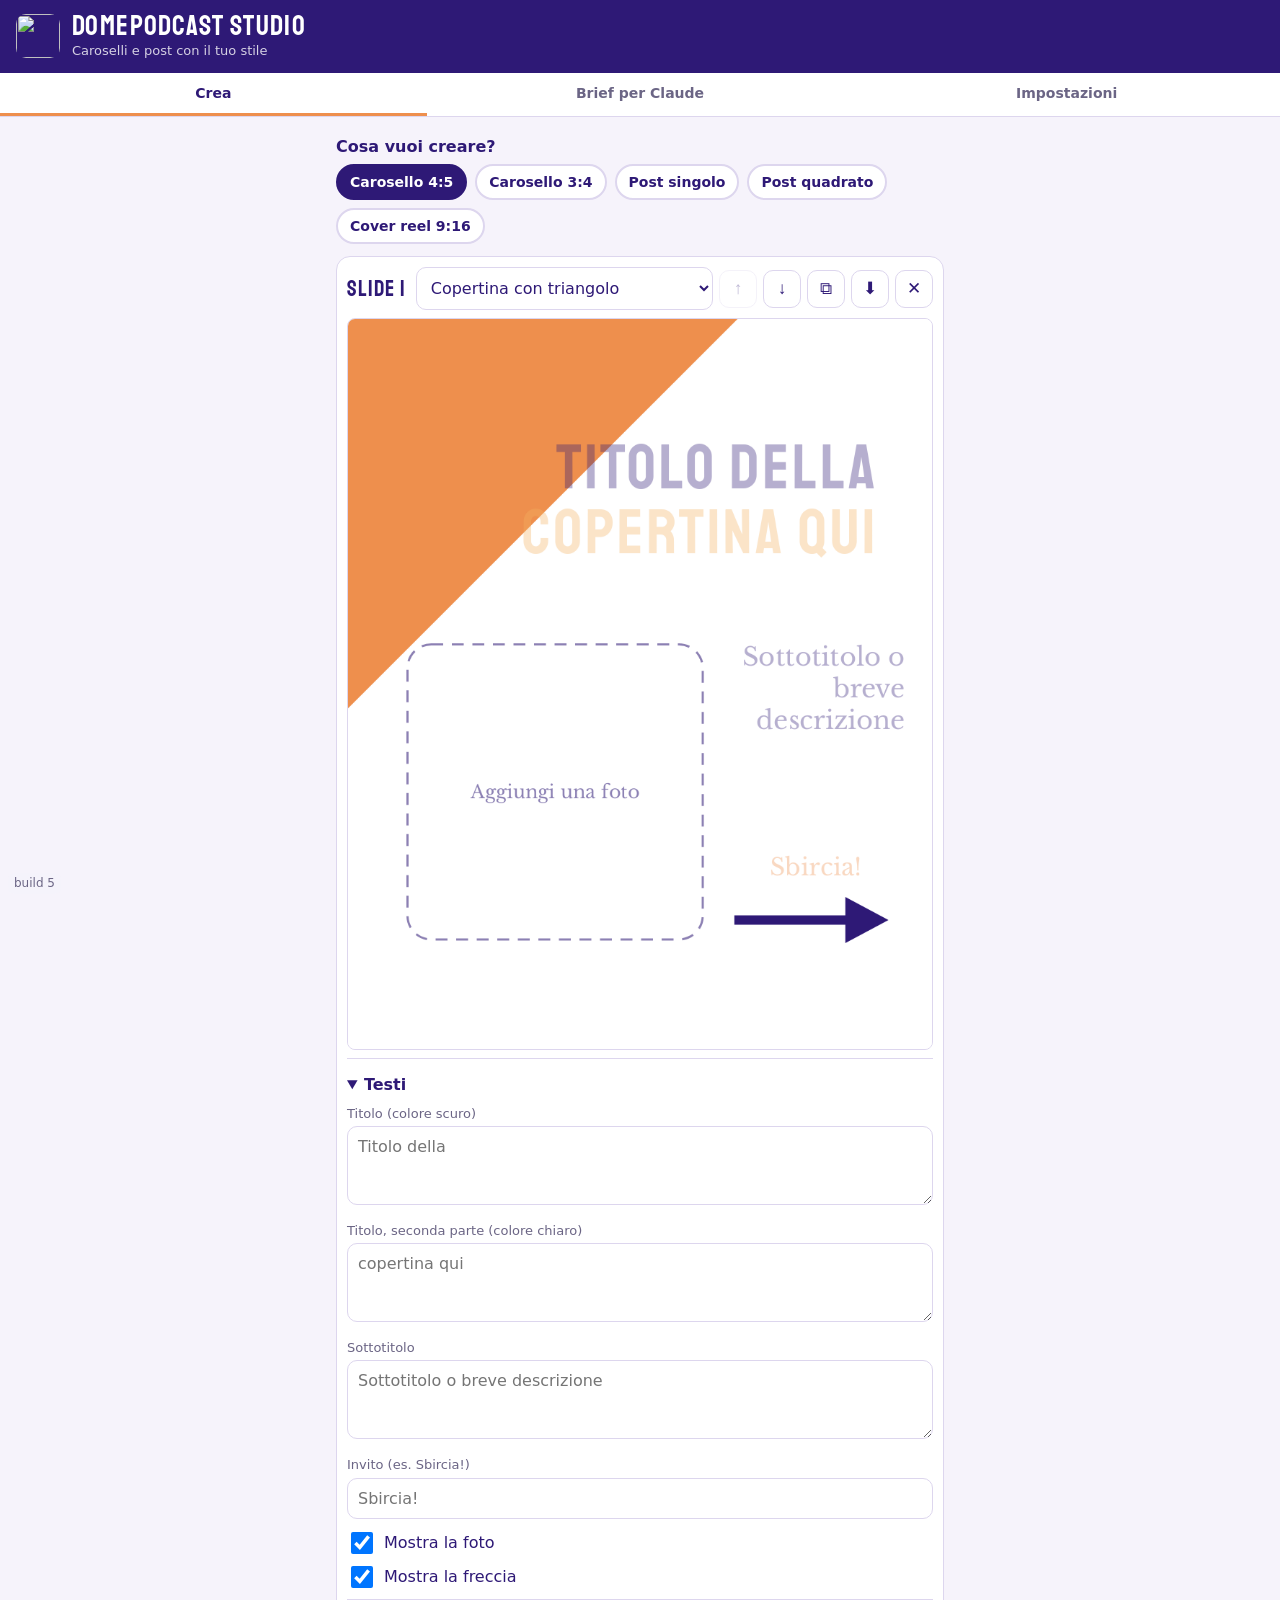
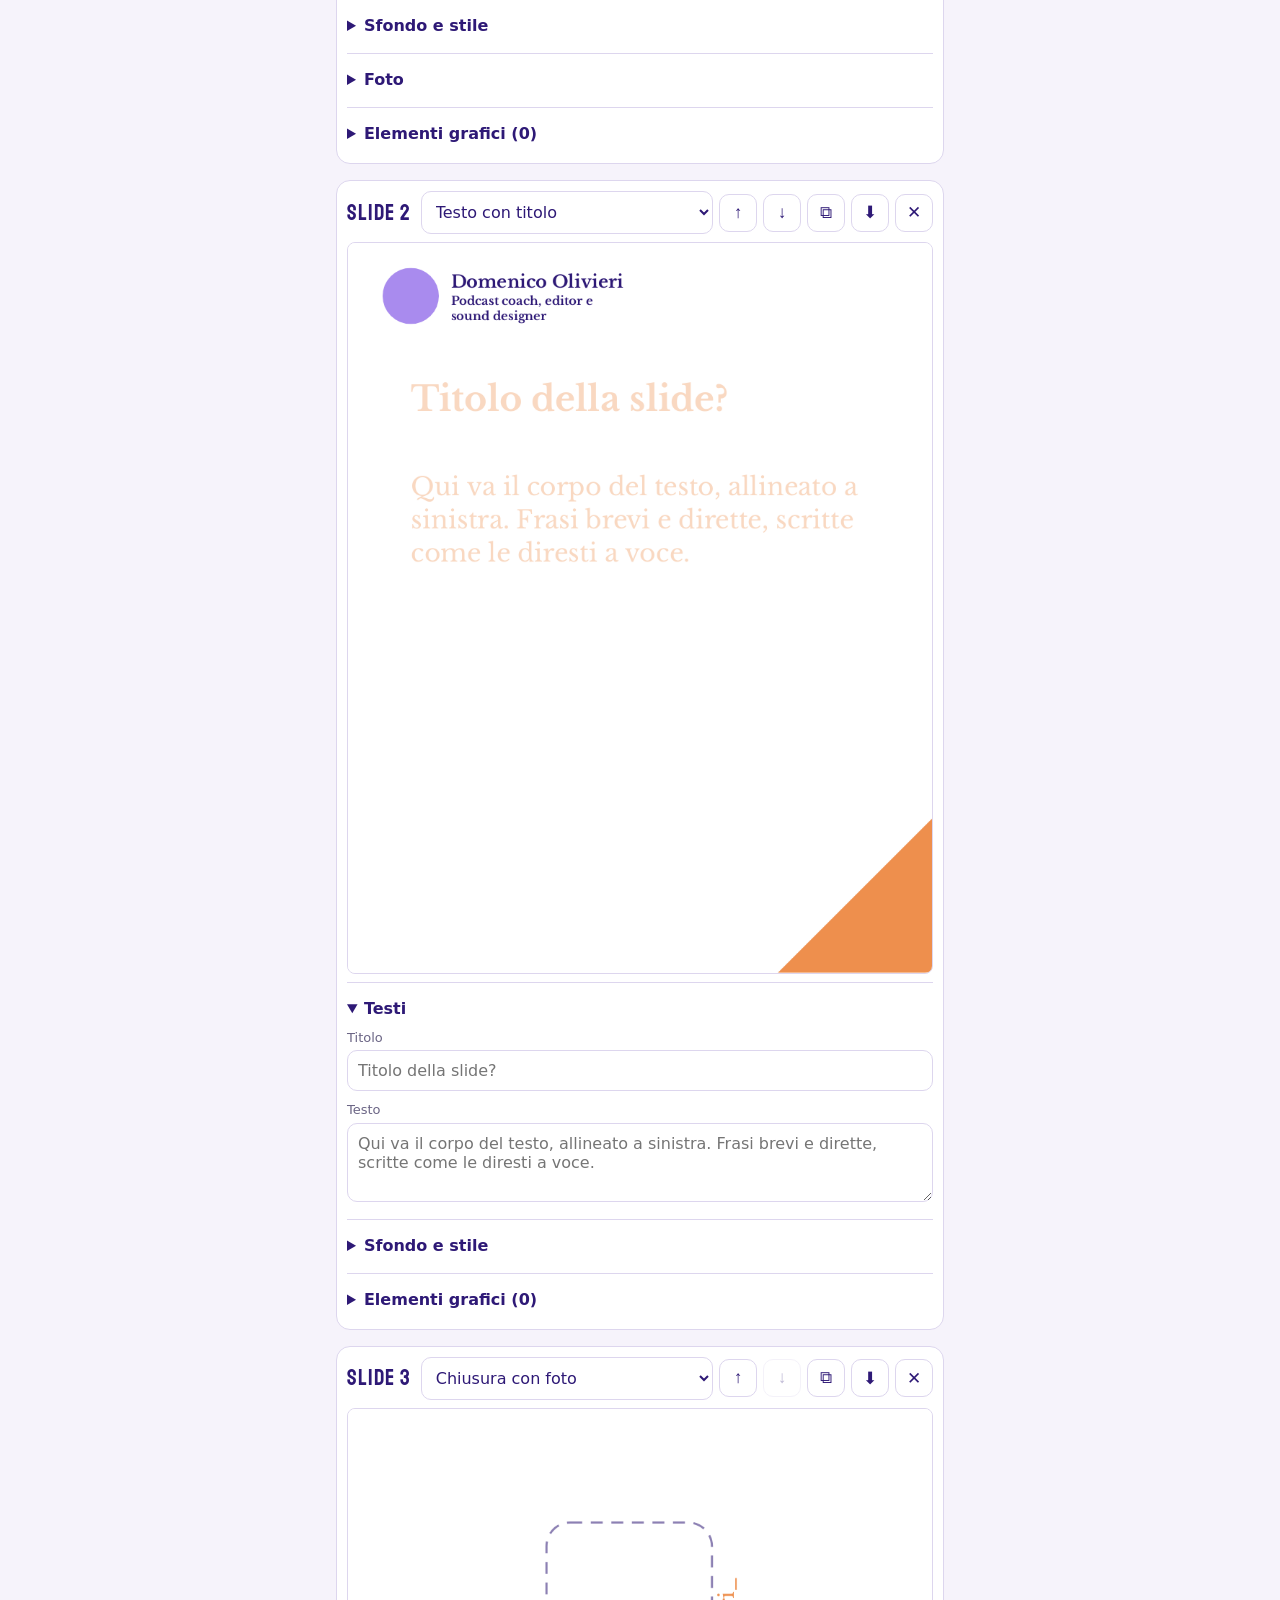
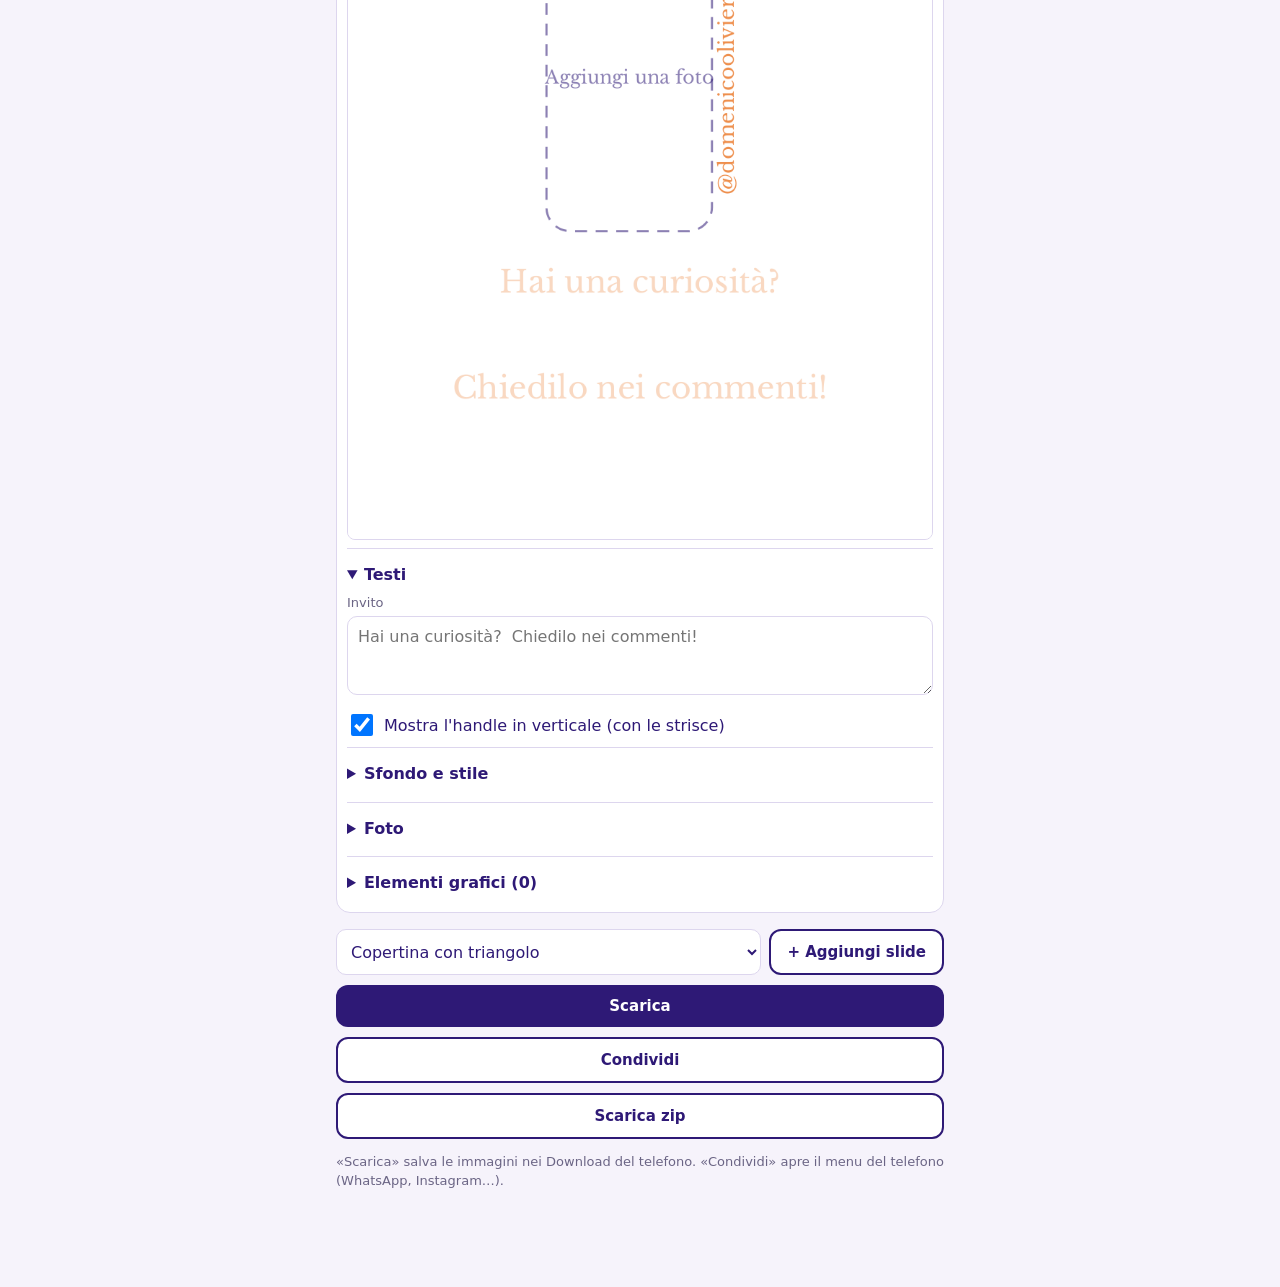
==== index.html @ 8e385af0 "Fase 3: PWA DomePodcast Studio (motore canvas, 8 template, elementi grafici, brief, offline) Co-Auth" ====
<!doctype html>
<html lang="it">
<head>
<meta charset="utf-8">
<meta name="viewport" content="width=device-width, initial-scale=1, viewport-fit=cover">
<title>DomePodcast Studio</title>
<meta name="description" content="Crea caroselli e post Instagram con la brand identity di Olivieri Domenico.">
<meta name="theme-color" content="#2E1976">
<link rel="manifest" href="manifest.webmanifest">
<link rel="icon" href="icons/icon-192.png">
<link rel="apple-touch-icon" href="icons/apple-touch-icon.png">
<meta name="mobile-web-app-capable" content="yes">
<meta name="apple-mobile-web-app-capable" content="yes">
<meta name="apple-mobile-web-app-title" content="Dome Studio">
<link rel="stylesheet" href="assets/brand.css">
<link rel="stylesheet" href="app/app.css">
</head>
<body>
<header class="top">
  <img src="brand/logo/ufficiale/logo-ufficiale.svg" alt="" width="44" height="44">
  <div><h1>DomePodcast Studio</h1><p>Caroselli e post con il tuo stile</p></div>
</header>
<nav class="tabs" role="tablist">
  <button data-tab="crea" class="on" role="tab">Crea</button>
  <button data-tab="brief" role="tab">Brief per Claude</button>
  <button data-tab="impostazioni" role="tab">Impostazioni</button>
</nav>
<div id="aggiorna" class="banner" hidden></div>

<main>
  <section id="tab-crea" class="tab on">
    <div class="riga"><span class="etichetta">Cosa vuoi creare?</span><div id="formati" class="chips"></div></div>
    <div id="slides"></div>
    <div class="azioni">
      <div class="aggiungi"><select id="nuovo-layout" aria-label="Tipo di nuova slide"></select><button id="aggiungi" class="btn sec" type="button">+ Aggiungi slide</button></div>
      <button id="scarica" class="btn" type="button">Scarica</button>
      <button id="condividi" class="btn sec" type="button">Condividi</button>
      <button id="zip" class="btn sec" type="button">Scarica zip</button>
      <p class="nota">«Scarica» salva le immagini nei Download del telefono. «Condividi» apre il menu del telefono (WhatsApp, Instagram…).</p>
    </div>
  </section>

  <section id="tab-brief" class="tab">
    <p class="nota">Dallo stesso modulo: copia il messaggio e incollalo in Claude Code. Le foto vanno condivise numerate (immagine-1, immagine-2…).</p>
    <div class="azioni">
      <button id="copia-brief" class="btn" type="button">Copia il brief</button>
      <button id="condividi-foto" class="btn sec" type="button">Condividi le foto numerate</button>
    </div>
    <details class="blocco" open><summary>Aggiungi come nuovo template o elemento</summary>
      <label class="campo"><span>Cosa vuoi aggiungere?</span>
        <select id="nt-tipo"><option value="">Niente</option><option value="template">Un nuovo template (layout di slide)</option><option value="elemento">Un nuovo elemento grafico</option></select></label>
      <label class="campo"><span>Nome</span><input id="nt-nome" type="text" placeholder="Es. Slide con citazione"></label>
      <label class="campo"><span>Descrizione</span><textarea id="nt-desc" rows="3" placeholder="Com'è fatto, dove vanno i testi, che colori…"></textarea></label>
    </details>
    <textarea id="brief" class="brief" rows="22" readonly></textarea>
  </section>

  <section id="tab-impostazioni" class="tab">
    <div class="blocco"><h2>Profilo (intestazione dei post)</h2>
      <label class="campo"><span>Handle</span><input id="p-handle" type="text" autocapitalize="none"></label>
      <label class="campo"><span>Nome</span><input id="p-nome" type="text"></label>
      <label class="campo"><span>Descrizione</span><input id="p-descr" type="text"></label>
      <div class="riga-btn"><img id="p-foto" class="avatar" alt="" width="64" height="64">
        <label class="btn sec file">Foto profilo<input id="p-file" type="file" accept="image/*" hidden></label>
        <button id="p-rimuovi" class="btn sec" type="button">Usa il logo</button></div>
      <p class="nota">La foto resta solo su questo telefono. Se non la carichi, nell'intestazione compare il logo ufficiale.</p>
    </div>
    <div class="blocco"><h2>Installa sul telefono</h2>
      <button id="installa" class="btn" type="button" hidden>Installa l'app</button>
      <p id="istruzioni-installa" class="nota"></p>
    </div>
    <div class="blocco"><h2>Aggiornamenti</h2>
      <button id="controlla" class="btn sec" type="button">Controlla aggiornamenti</button>
      <p id="stato-agg" class="nota"></p>
    </div>
    <div class="blocco"><h2>Template ed elementi</h2><div id="elenco-cat"></div></div>
    <div class="blocco"><h2>Dati</h2>
      <button id="cancella" class="btn pericolo" type="button">Cancella tutti i dati</button>
      <p class="nota">Elimina testi, foto e impostazioni salvati su questo telefono.</p>
    </div>
  </section>
</main>

<div id="picker" class="picker" hidden><div class="picker-in"><div class="picker-top"><b>Scegli un elemento</b><button id="picker-chiudi" class="btn sec" type="button">Chiudi</button></div><div id="picker-lista"></div></div></div>
<div id="toast" class="toast" hidden></div>
<div id="build" class="build">build …</div>
<script type="module" src="app/app.js"></script>
</body>
</html>
---- assets/brand.css ----
/* DomePodcast Studio - UNICA fonte di colori e font. Non scrivere colori o font altrove. */
@font-face{font-family:"Staatliches";src:url("../fonts/Staatliches-Regular.ttf") format("truetype");font-weight:400;font-display:swap}
@font-face{font-family:"Libre Baskerville";src:url("../fonts/LibreBaskerville-var.ttf") format("truetype");font-weight:400 700;font-display:swap}
:root{
  /* Palette dei post (base scelta da Niky) */
  --viola:#2E1976;
  --arancione:#EE8F4D;
  --giallo:#F4B162;
  --lilla:#A98BEE;
  --bianco:#FFFFFF;
  --testo-scuro:#2E1976;
  /* Colori del logo (usati solo per il logo e l'interfaccia dell'app) */
  --logo-indaco-scuro:#2A1FA6;
  --logo-indaco:#5B45F2;
  --logo-arancione:#FF5A00;
  --blu-notte:#12152B;
  /* Interfaccia app */
  --ui-sfondo:#F6F3FB;
  --ui-carta:#FFFFFF;
  --ui-bordo:#DDD6EE;
  --ui-grigio:#6B6585;
  /* Font */
  --font-titoli:"Staatliches","Bebas Neue",Impact,sans-serif;
  --font-testi:"Libre Baskerville",Georgia,"Times New Roman",serif;
  --font-ui:system-ui,-apple-system,"Segoe UI",Roboto,sans-serif;
}
---- app/app.css ----
*{box-sizing:border-box}
html{-webkit-text-size-adjust:100%}
body{margin:0;background:var(--ui-sfondo);color:var(--viola);font:16px/1.45 var(--font-ui);padding-bottom:60px}
.top{display:flex;gap:12px;align-items:center;padding:12px 16px;background:var(--viola);color:#fff}
.top img{border-radius:10px}.top h1{margin:0;font:400 28px/1 var(--font-titoli);letter-spacing:.05em;text-transform:uppercase}.top p{margin:2px 0 0;font-size:13px;opacity:.8}
.tabs{display:flex;position:sticky;top:0;z-index:20;background:#fff;border-bottom:1px solid var(--ui-bordo)}
.tabs button{flex:1;padding:12px 4px;border:0;background:none;font:600 14px var(--font-ui);color:var(--ui-grigio);border-bottom:3px solid transparent}
.tabs button.on{color:var(--viola);border-bottom-color:var(--arancione)}
main{max-width:640px;margin:0 auto;padding:12px 16px}
.tab{display:none}.tab.on{display:block}
.riga{margin:6px 0 12px}.etichetta{display:block;font-weight:600;margin-bottom:6px}
.chips{display:flex;flex-wrap:wrap;gap:8px}
.chip{padding:8px 12px;border:2px solid var(--ui-bordo);border-radius:20px;background:#fff;font:600 14px var(--font-ui);color:var(--viola)}
.chip.on{border-color:var(--viola);background:var(--viola);color:#fff}
.sw{width:34px;height:34px;border-radius:50%;border:3px solid #fff;box-shadow:0 0 0 2px var(--ui-bordo);padding:0}
.sw.on{box-shadow:0 0 0 3px var(--viola)}
.card{background:#fff;border:1px solid var(--ui-bordo);border-radius:14px;margin:0 0 16px;padding:10px;position:relative}
.card-top{display:flex;gap:6px;align-items:center;flex-wrap:wrap;margin-bottom:8px}
.card-top b{font:400 22px var(--font-titoli);letter-spacing:.05em;margin-right:4px}
.card-top select{flex:1;min-width:130px}
.ico{width:38px;height:38px;border:1px solid var(--ui-bordo);border-radius:10px;background:#fff;font-size:17px;color:var(--viola)}
.ico:disabled{opacity:.3}
canvas.anteprima{width:100%;height:auto;display:block;border:1px solid var(--ui-bordo);border-radius:8px;background:#fff;touch-action:pan-y;-webkit-user-select:none;user-select:none}
details{margin-top:8px;border-top:1px solid var(--ui-bordo);padding-top:6px}
summary{font-weight:700;padding:8px 0;cursor:pointer}
.campo{display:block;margin:0 0 10px}.campo>span{display:block;font-size:13px;color:var(--ui-grigio);margin-bottom:3px}
input[type=text],textarea,select{width:100%;padding:10px;border:1px solid var(--ui-bordo);border-radius:10px;font:16px var(--font-ui);color:var(--viola);background:#fff}
textarea{resize:vertical}
input[type=range]{width:100%;accent-color:var(--viola)}
.spunta{display:flex;gap:8px;align-items:center;margin:6px 0}.spunta input{width:22px;height:22px}
.btn{display:inline-block;padding:12px 16px;border:0;border-radius:12px;background:var(--viola);color:#fff;font:700 15px var(--font-ui);text-align:center}
.btn.sec{background:#fff;color:var(--viola);border:2px solid var(--viola)}
.btn.pericolo{background:#b3261e}
.btn.piccolo{padding:8px 12px;font-size:14px}
.azioni{display:grid;gap:10px;margin:10px 0 20px}
.aggiungi{display:flex;gap:8px}.aggiungi select{flex:1}
.nota{font-size:13px;color:var(--ui-grigio);margin:4px 0}
.blocco{background:#fff;border:1px solid var(--ui-bordo);border-radius:14px;padding:12px;margin:0 0 14px}.blocco h2{margin:0 0 8px;font:400 22px var(--font-titoli);letter-spacing:.05em;text-transform:uppercase;color:var(--arancione)}
.blocco summary{padding-top:0}
.riga-btn{display:flex;gap:8px;align-items:center;flex-wrap:wrap}.avatar{border-radius:50%;object-fit:cover;background:#eee}
.brief{width:100%;font:13px/1.4 ui-monospace,Menlo,monospace}
.lista-el{display:flex;gap:6px;flex-wrap:wrap;margin:6px 0}
.pannello{background:var(--ui-sfondo);border-radius:12px;padding:10px;margin-top:8px}
.pannello .riga-btn{margin:6px 0}
.xy{display:grid;grid-template-columns:1fr 1fr;gap:10px}
.picker{position:fixed;inset:0;background:rgba(20,10,60,.55);z-index:50;display:flex;align-items:flex-end}.picker[hidden]{display:none}
.picker-in{background:#fff;width:100%;max-height:82vh;overflow:auto;border-radius:18px 18px 0 0;padding:12px 16px 24px}
.picker-top{display:flex;justify-content:space-between;align-items:center;position:sticky;top:-12px;background:#fff;padding:8px 0}
.picker h3{margin:12px 0 6px;font:400 20px var(--font-titoli);letter-spacing:.05em;color:var(--arancione)}
.griglia{display:grid;grid-template-columns:repeat(auto-fill,minmax(88px,1fr));gap:8px}
.griglia button{border:1px solid var(--ui-bordo);background:#fff;border-radius:12px;padding:6px;font:12px var(--font-ui);color:var(--viola)}
.griglia canvas{width:100%;height:56px;display:block;margin-bottom:4px}
.toast{position:fixed;left:50%;bottom:44px;transform:translateX(-50%);background:var(--viola);color:#fff;padding:10px 16px;border-radius:12px;z-index:60;font-size:14px;max-width:90vw}.toast[hidden]{display:none}
.banner{background:var(--arancione);color:#fff;padding:10px 16px;font-weight:700;text-align:center}.banner[hidden]{display:none}
.banner button{margin-left:8px;border:0;border-radius:8px;padding:6px 10px;font-weight:700;color:var(--viola);background:#fff}
.build{position:fixed;left:8px;bottom:6px;font-size:12px;color:var(--ui-grigio);background:rgba(246,243,251,.9);padding:2px 6px;border-radius:6px;z-index:30}
.elenco-cat span{display:inline-block;margin:2px 4px 2px 0;padding:2px 8px;background:var(--ui-sfondo);border-radius:10px;font-size:13px}
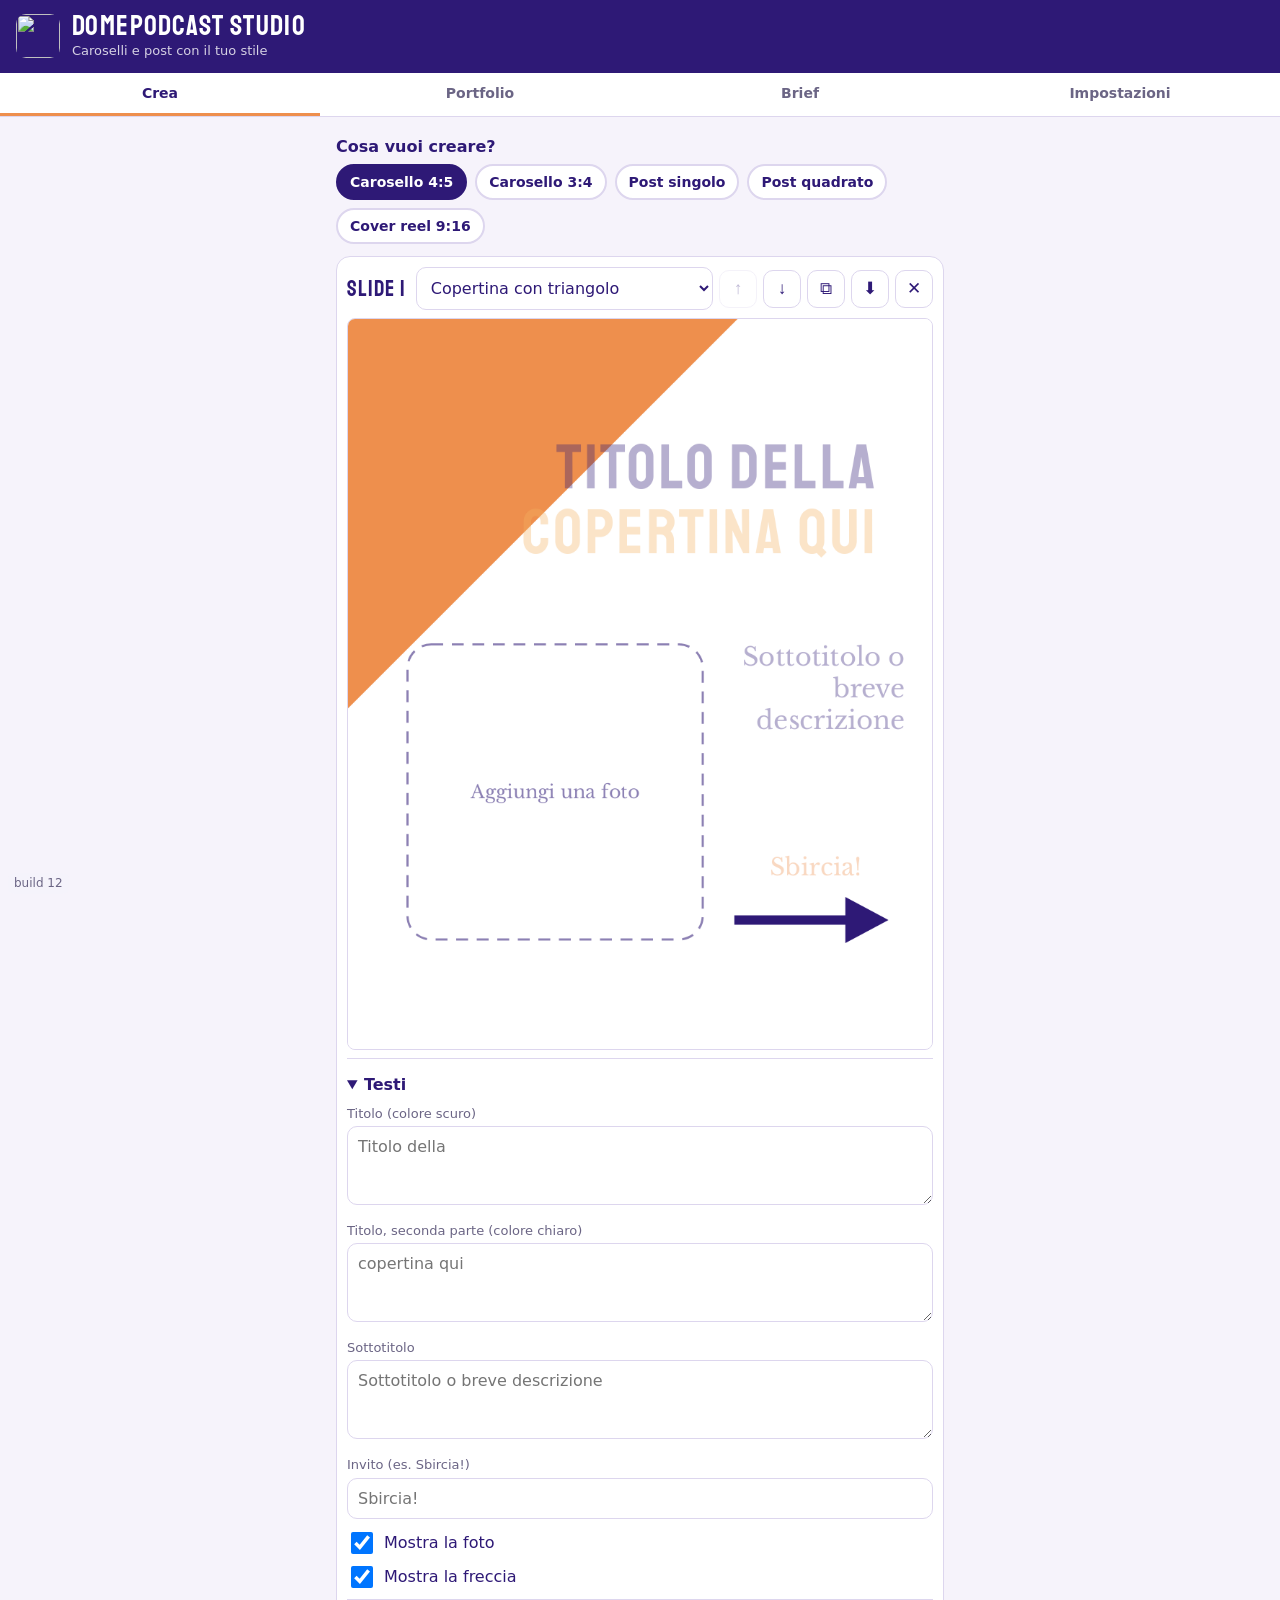
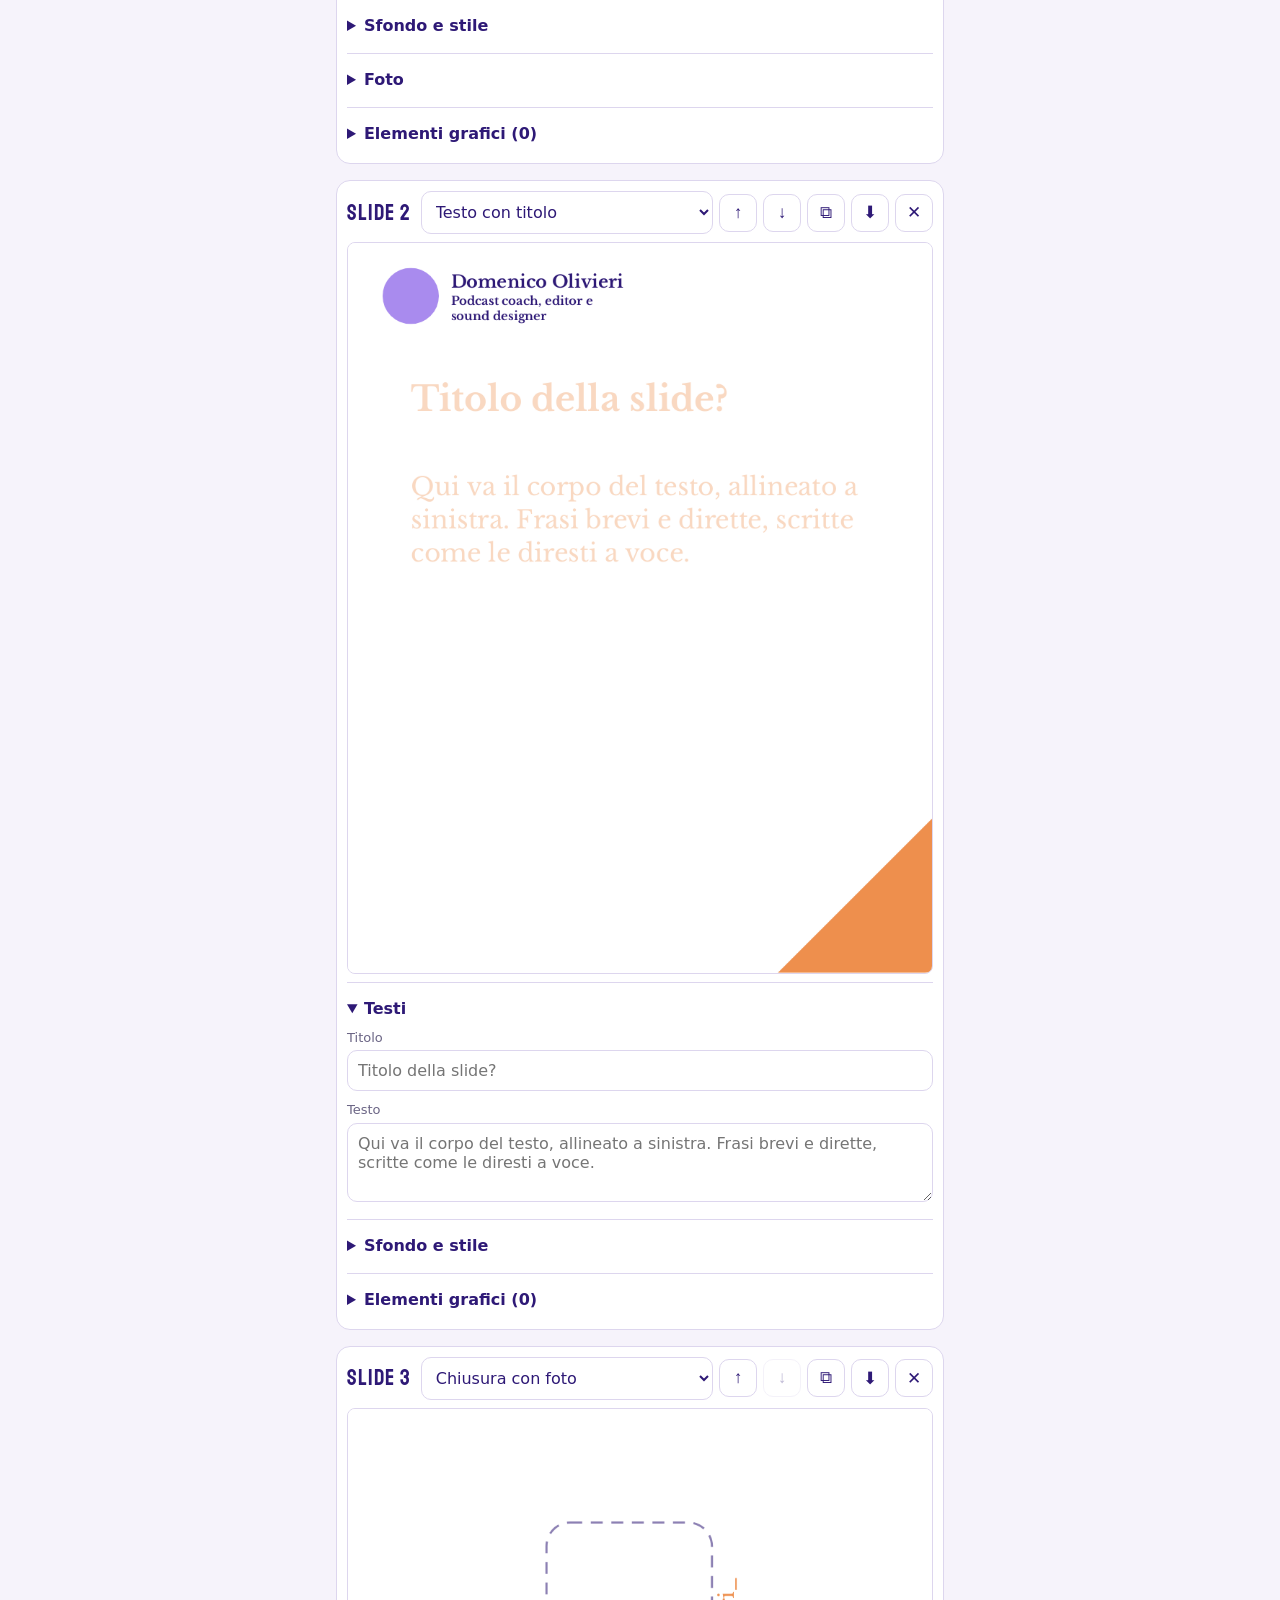
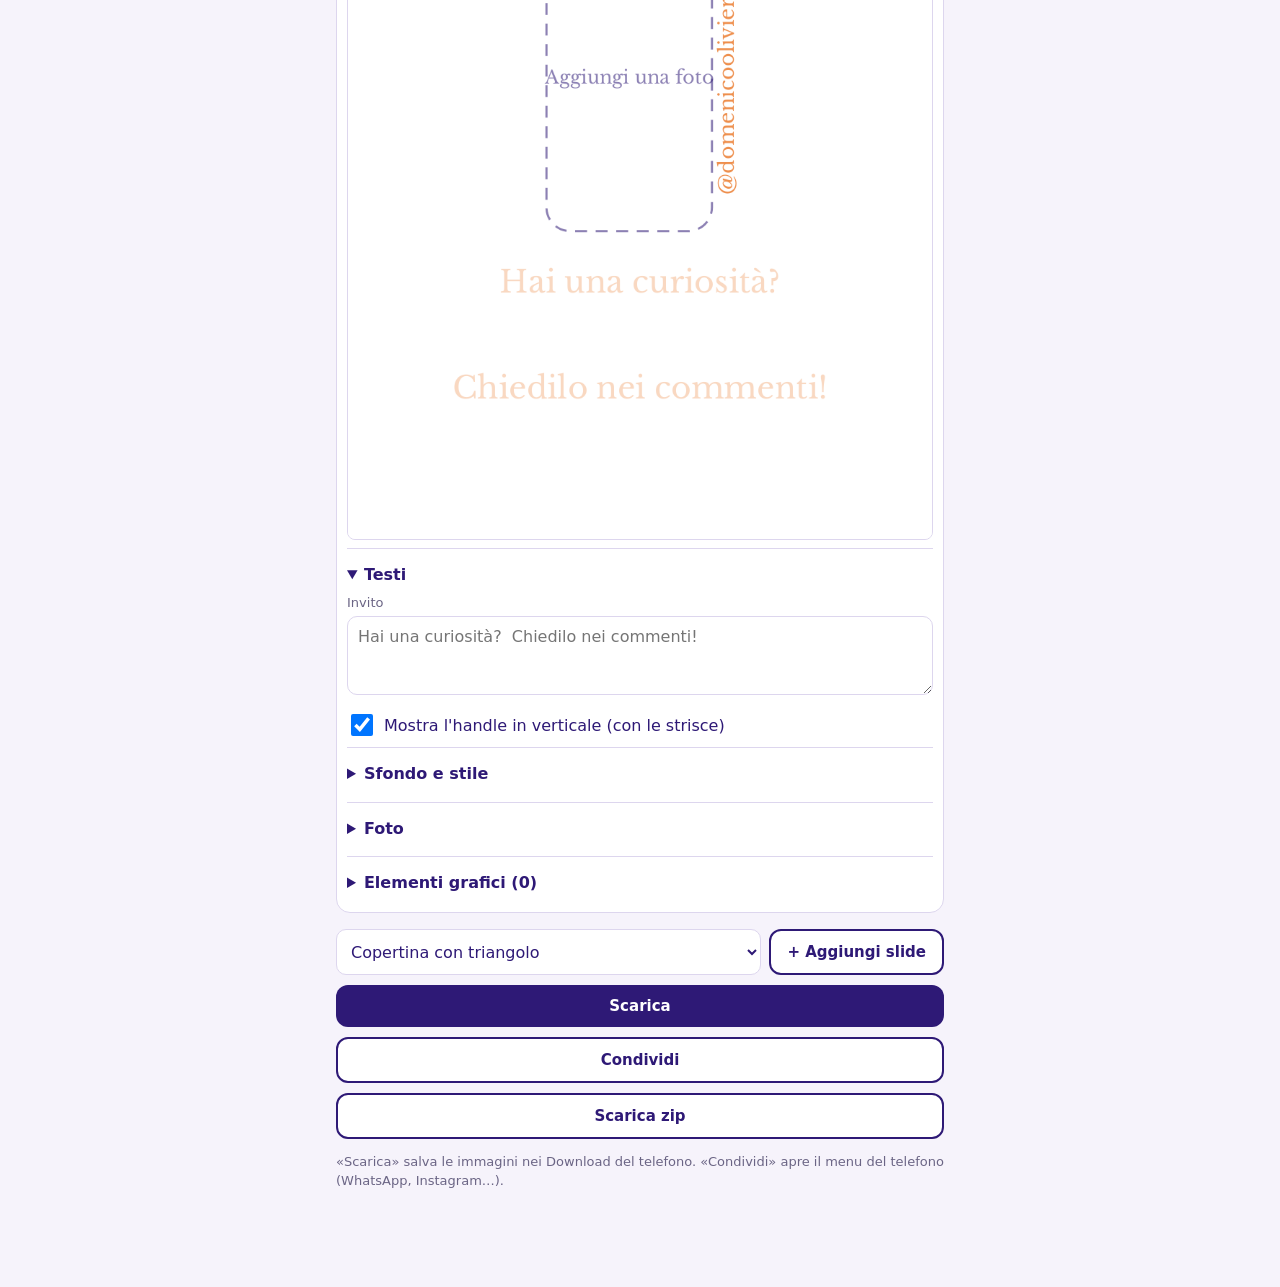
==== commit 98236294: "Portfolio: editor nell'app, pagine statiche pubblicabili, storie Instagram dei podcast Co-Authored-B" ====
--- a/index.html
+++ b/index.html
@@ -22,7 +22,8 @@
 </header>
 <nav class="tabs" role="tablist">
   <button data-tab="crea" class="on" role="tab">Crea</button>
-  <button data-tab="brief" role="tab">Brief per Claude</button>
+  <button data-tab="portfolio" role="tab">Portfolio</button>
+  <button data-tab="brief" role="tab">Brief</button>
   <button data-tab="impostazioni" role="tab">Impostazioni</button>
 </nav>
 <div id="aggiorna" class="banner" hidden></div>
@@ -37,6 +38,25 @@
       <button id="condividi" class="btn sec" type="button">Condividi</button>
       <button id="zip" class="btn sec" type="button">Scarica zip</button>
       <p class="nota">«Scarica» salva le immagini nei Download del telefono. «Condividi» apre il menu del telefono (WhatsApp, Instagram…).</p>
+    </div>
+  </section>
+
+  <section id="tab-portfolio" class="tab">
+    <p class="nota">Qui costruisci il tuo portfolio online: aggiungi i podcast, scrivi le pagine e crea le storie Instagram. Poi esporti e me lo fai pubblicare.</p>
+    <p id="pf-riepilogo" class="nota"></p>
+    <div class="azioni">
+      <button id="pf-nuovo" class="btn" type="button">+ Nuovo podcast</button>
+      <button id="pf-anteprima" class="btn sec" type="button">Anteprima del portfolio</button>
+    </div>
+    <details class="blocco" id="pf-gen"><summary>Pagina del portfolio (titoli, foto, contatti)</summary><div id="pf-gen-campi"></div></details>
+    <div id="pf-lista"></div>
+    <div class="blocco"><h2>Pubblica</h2>
+      <p class="nota">Esporta il sito pronto (zip), poi incolla il messaggio e allega lo zip in Claude Code: ci penso io a metterlo online.</p>
+      <div class="azioni">
+        <button id="pf-zip" class="btn" type="button">Scarica lo zip</button>
+        <button id="pf-zip-share" class="btn sec" type="button">Condividi lo zip</button>
+        <button id="pf-copia" class="btn sec" type="button">Copia il messaggio per Claude</button>
+      </div>
     </div>
   </section>
 
@@ -81,6 +101,15 @@
   </section>
 </main>
 
+<div id="pf-overlay" class="overlay" hidden><div class="overlay-top"><button id="pf-chiudi" class="btn sec piccolo" type="button">← Chiudi</button><span class="nota">Anteprima: così apparirà online</span></div><iframe id="pf-frame" title="Anteprima portfolio"></iframe></div>
+<div id="storia-overlay" class="overlay" hidden><div class="overlay-top"><button id="st-chiudi" class="btn sec piccolo" type="button">← Chiudi</button><b id="st-titolo"></b></div>
+  <div class="overlay-corpo"><canvas id="st-canvas" class="storia"></canvas>
+    <div class="storia-ctrl"><div class="campo"><span>Sfondo</span><div id="st-sfondi" class="chips"></div></div>
+      <label class="spunta"><input type="checkbox" id="st-ruolo"> Mostra il mio ruolo</label>
+      <label class="spunta"><input type="checkbox" id="st-data"> Mostra il periodo</label>
+      <label class="campo"><span>Invito (lascia vuoto per toglierlo)</span><input type="text" id="st-invito"></label>
+      <p class="nota">Le linee tratteggiate sono le zone coperte dall'interfaccia di Instagram: non finiscono nell'immagine. Il link si aggiunge con lo sticker «Link» di Instagram.</p>
+      <div class="azioni"><button id="st-scarica" class="btn" type="button">Scarica</button><button id="st-condividi" class="btn sec" type="button">Condividi</button></div></div></div></div>
 <div id="picker" class="picker" hidden><div class="picker-in"><div class="picker-top"><b>Scegli un elemento</b><button id="picker-chiudi" class="btn sec" type="button">Chiudi</button></div><div id="picker-lista"></div></div></div>
 <div id="toast" class="toast" hidden></div>
 <div id="build" class="build">build …</div>
--- a/app/app.css
+++ b/app/app.css
@@ -55,3 +55,17 @@
 .banner button{margin-left:8px;border:0;border-radius:8px;padding:6px 10px;font-weight:700;color:var(--viola);background:#fff}
 .build{position:fixed;left:8px;bottom:6px;font-size:12px;color:var(--ui-grigio);background:rgba(246,243,251,.9);padding:2px 6px;border-radius:6px;z-index:30}
 .elenco-cat span{display:inline-block;margin:2px 4px 2px 0;padding:2px 8px;background:var(--ui-sfondo);border-radius:10px;font-size:13px}
+
+/* portfolio */
+.pcard{background:#fff;border:1px solid var(--ui-bordo);border-radius:14px;margin:0 0 12px;padding:0 12px 12px}
+.pcard summary{display:flex;gap:12px;align-items:center;padding:12px 0;list-style:none}
+.pcard summary::-webkit-details-marker{display:none}
+.pcard summary b{display:block}.pcard summary small{color:var(--ui-grigio)}
+.th{flex:none;width:52px;height:52px;border-radius:10px;object-fit:cover;background:#ECE8FA;display:block}
+.pcard .riga-btn{margin:6px 0 10px}
+.overlay{position:fixed;inset:0;z-index:55;background:#fff;display:flex;flex-direction:column}.overlay[hidden]{display:none}
+.overlay-top{display:flex;gap:12px;align-items:center;padding:8px 12px;border-bottom:1px solid var(--ui-bordo);background:#fff}
+.overlay iframe{flex:1;width:100%;border:0}
+.overlay-corpo{overflow:auto;padding:12px 16px 30px;display:flex;flex-direction:column;align-items:center;gap:14px}
+canvas.storia{width:min(300px,70vw);height:auto;border:1px solid var(--ui-bordo);border-radius:10px}
+.storia-ctrl{width:100%;max-width:420px}
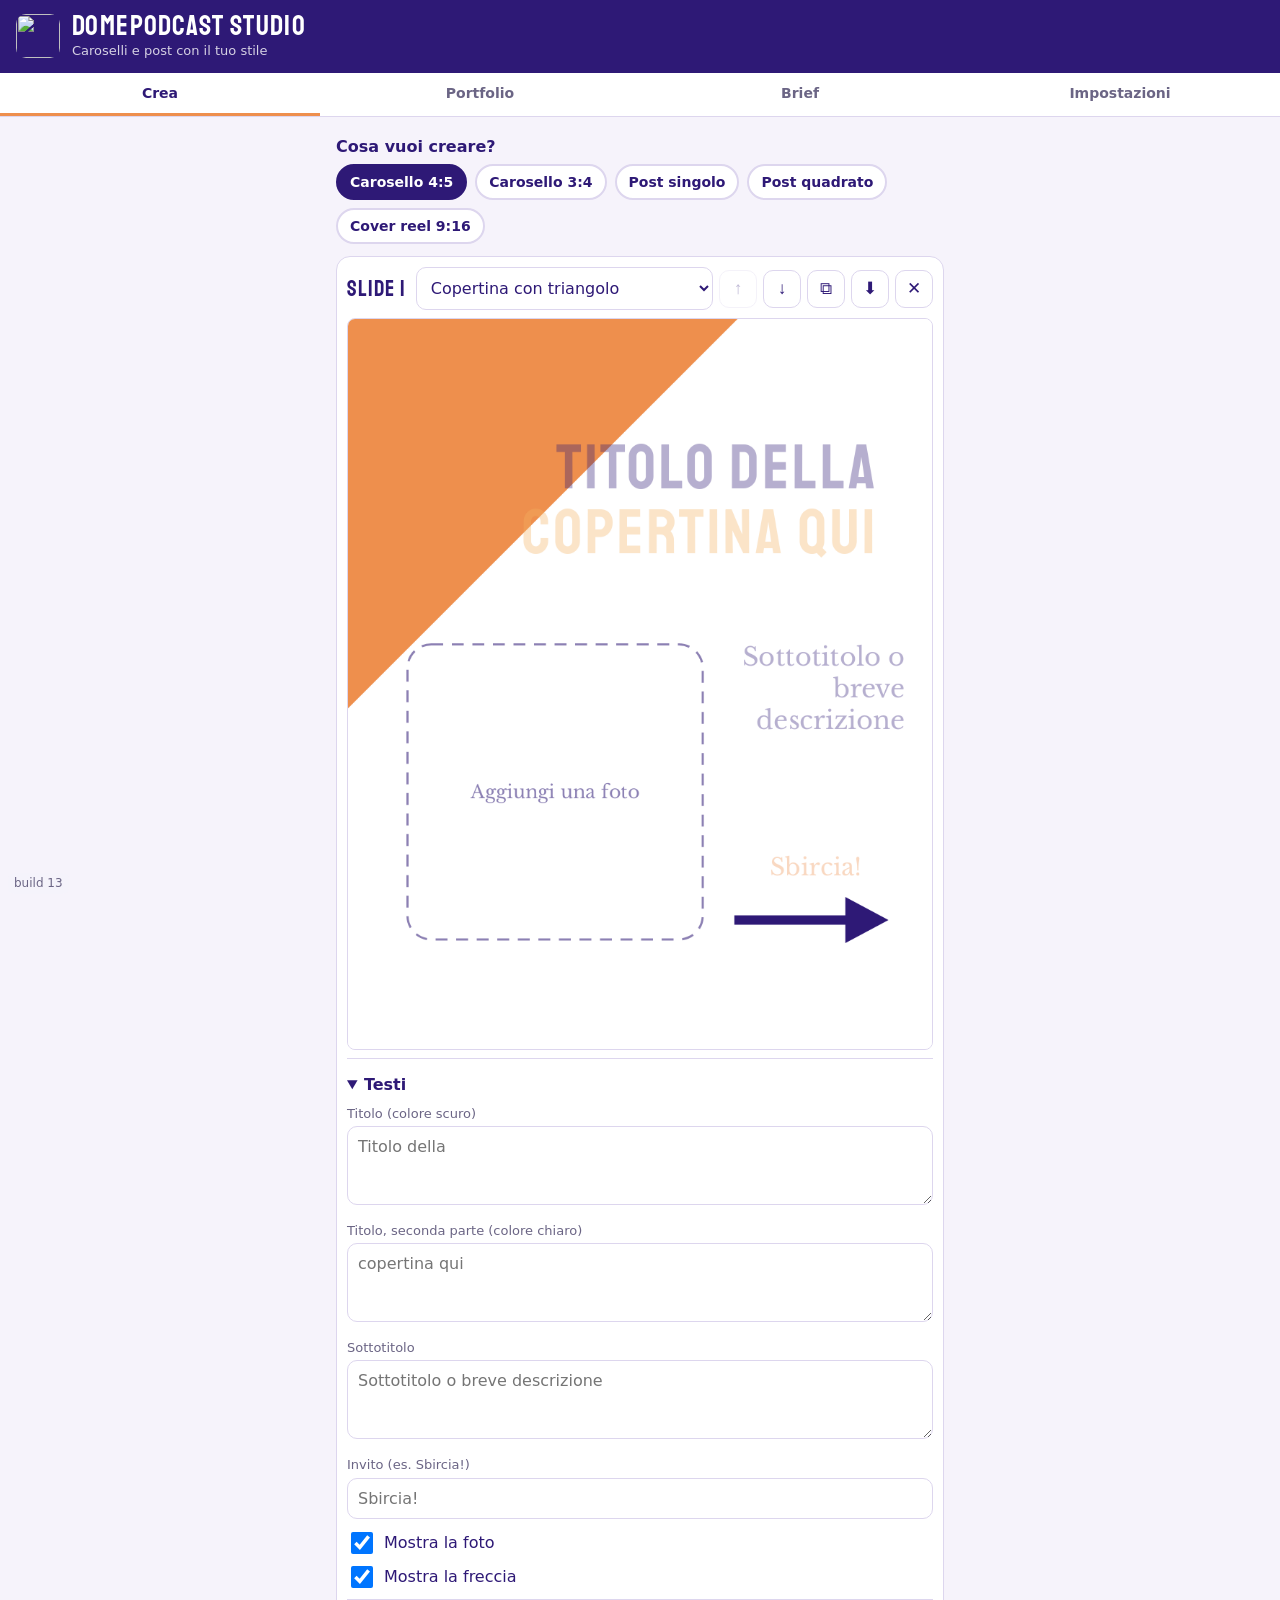
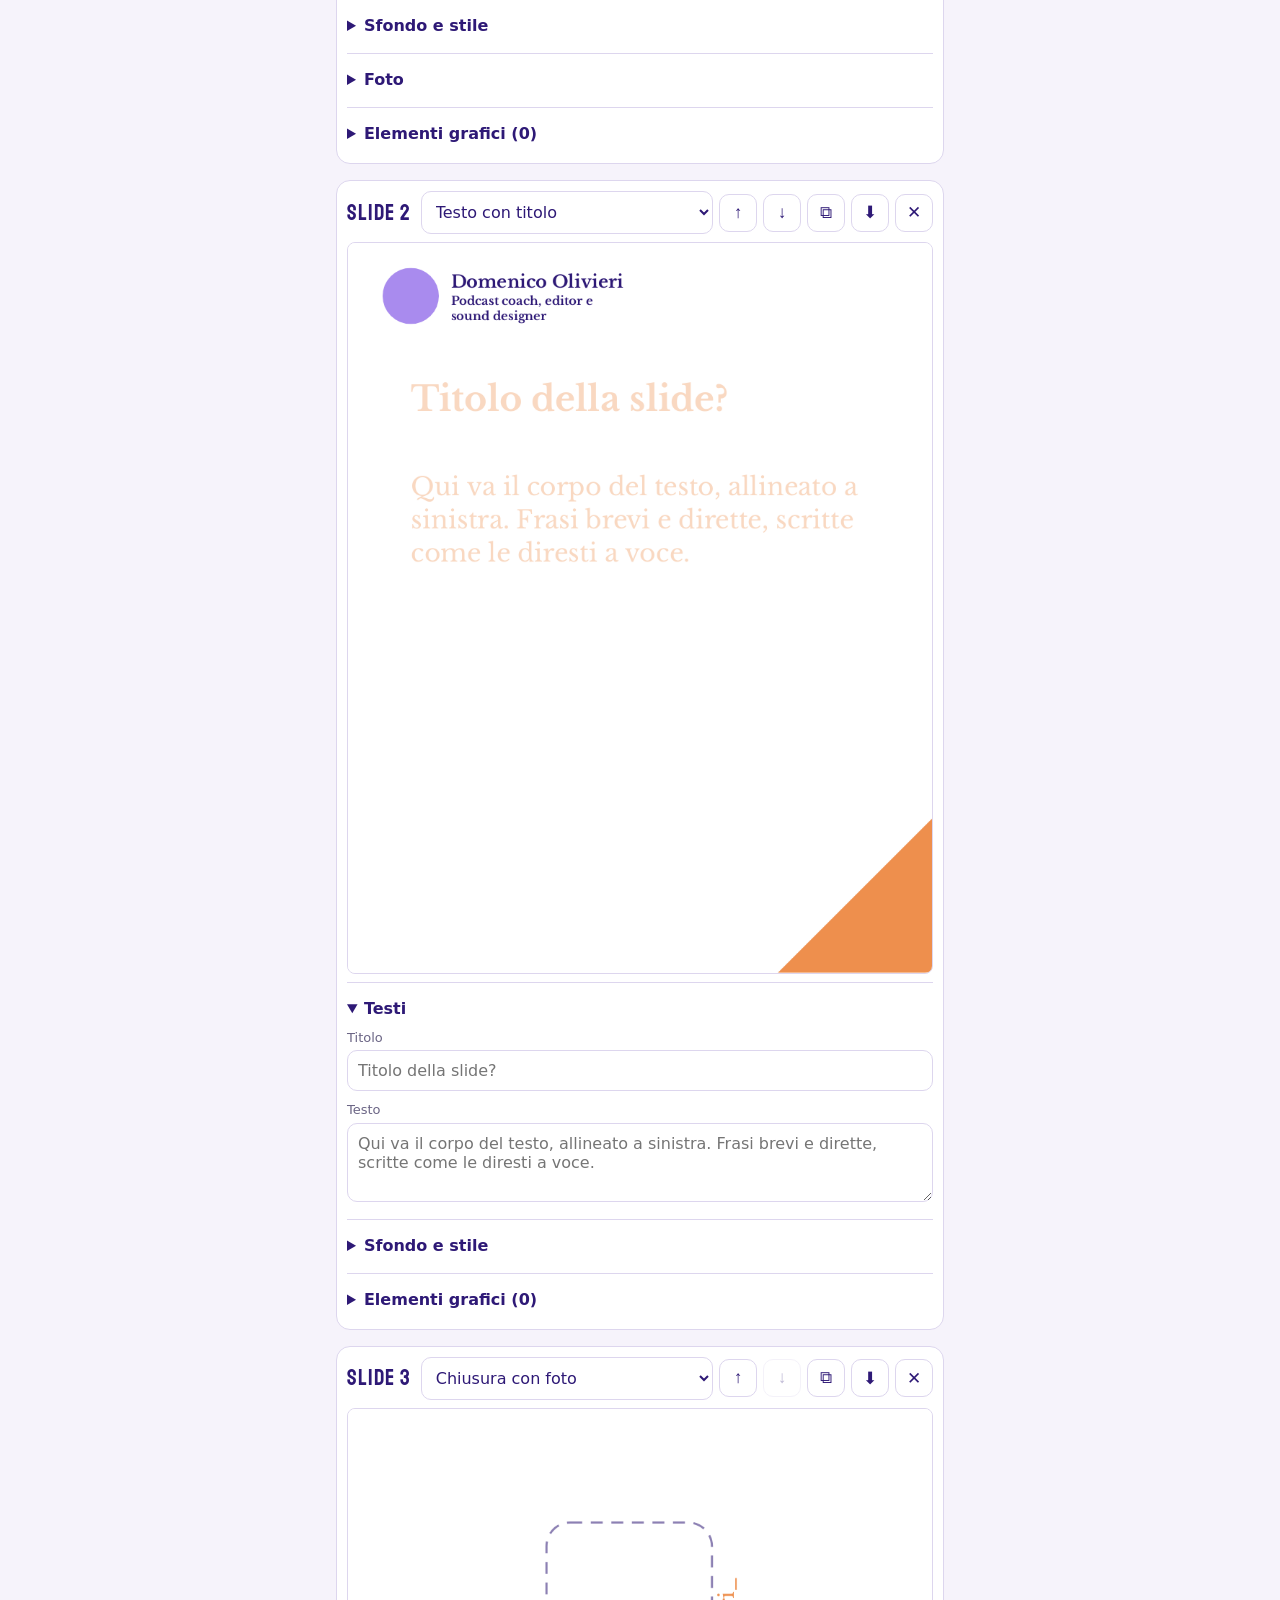
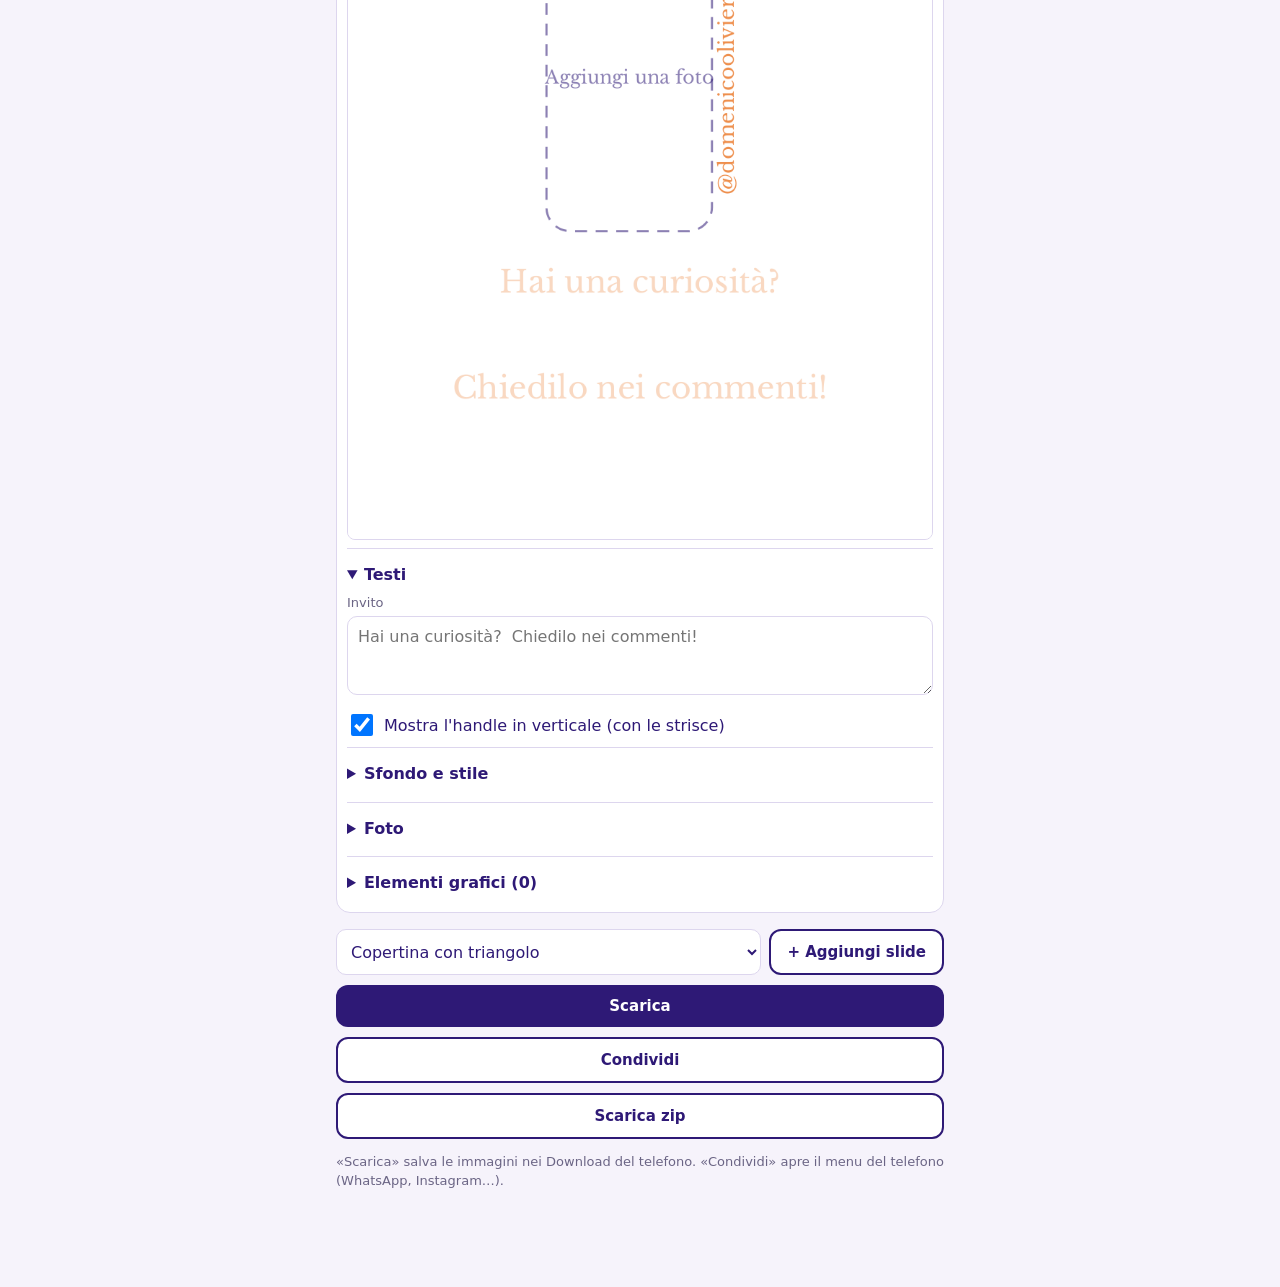
==== commit 190b9404: "Portfolio: nomi dei clienti in evidenza (anche con podcast interni) e altre collaborazioni Co-Author" ====
--- a/index.html
+++ b/index.html
@@ -49,6 +49,13 @@
       <button id="pf-anteprima" class="btn sec" type="button">Anteprima del portfolio</button>
     </div>
     <details class="blocco" id="pf-gen"><summary>Pagina del portfolio (titoli, foto, contatti)</summary><div id="pf-gen-campi"></div></details>
+    <details class="blocco" id="pf-clienti"><summary>Clienti in evidenza e collaborazioni</summary>
+      <p class="nota">Elenco dei nomi, dal più importante. I primi compaiono in alto nella pagina, senza cover, anche per i podcast interni o non pubblicati. Gli altri vanno in «Altre collaborazioni» in fondo.</p>
+      <label class="campo"><span>Quanti nomi mostrare in alto</span><input type="number" id="pf-cl-max" min="0" max="30" inputmode="numeric"></label>
+      <label class="spunta"><input type="checkbox" id="pf-cl-altri"> Mostra anche «altre collaborazioni» in fondo</label>
+      <div id="pf-cl-lista"></div>
+      <div class="riga-btn"><button id="pf-cl-nuovo" class="btn piccolo" type="button">+ Aggiungi un cliente</button><button id="pf-cl-import" class="btn sec piccolo" type="button">Aggiungi i clienti dei podcast</button></div>
+    </details>
     <div id="pf-lista"></div>
     <div class="blocco"><h2>Pubblica</h2>
       <p class="nota">Esporta il sito pronto (zip), poi incolla il messaggio e allega lo zip in Claude Code: ci penso io a metterlo online.</p>
--- a/app/app.css
+++ b/app/app.css
@@ -69,3 +69,7 @@
 .overlay-corpo{overflow:auto;padding:12px 16px 30px;display:flex;flex-direction:column;align-items:center;gap:14px}
 canvas.storia{width:min(300px,70vw);height:auto;border:1px solid var(--ui-bordo);border-radius:10px}
 .storia-ctrl{width:100%;max-width:420px}
+
+.clrow{background:var(--ui-sfondo);border-radius:12px;padding:10px;margin:8px 0;display:grid;gap:8px}
+.clrow .chip{justify-self:start;padding:3px 10px;font-size:12px}
+input[type=number]{width:100%;padding:10px;border:1px solid var(--ui-bordo);border-radius:10px;font:16px var(--font-ui);color:var(--viola)}
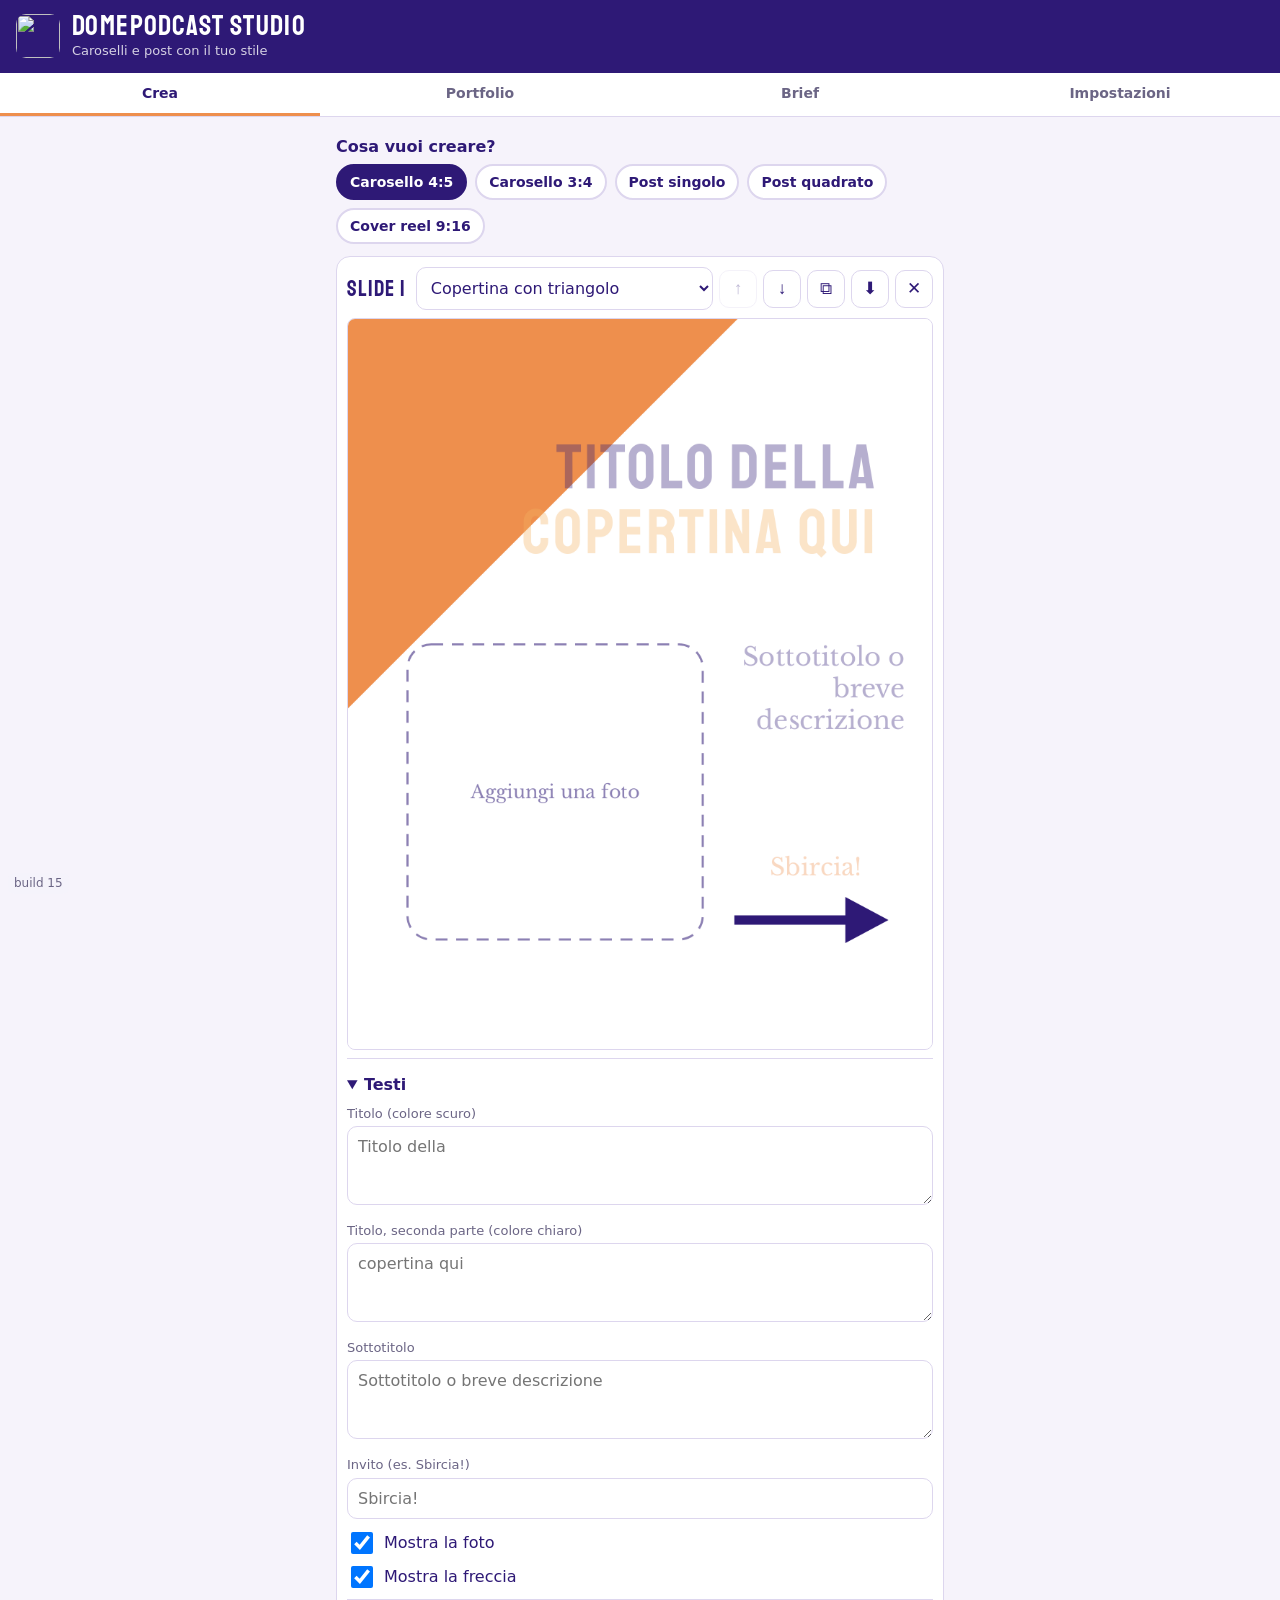
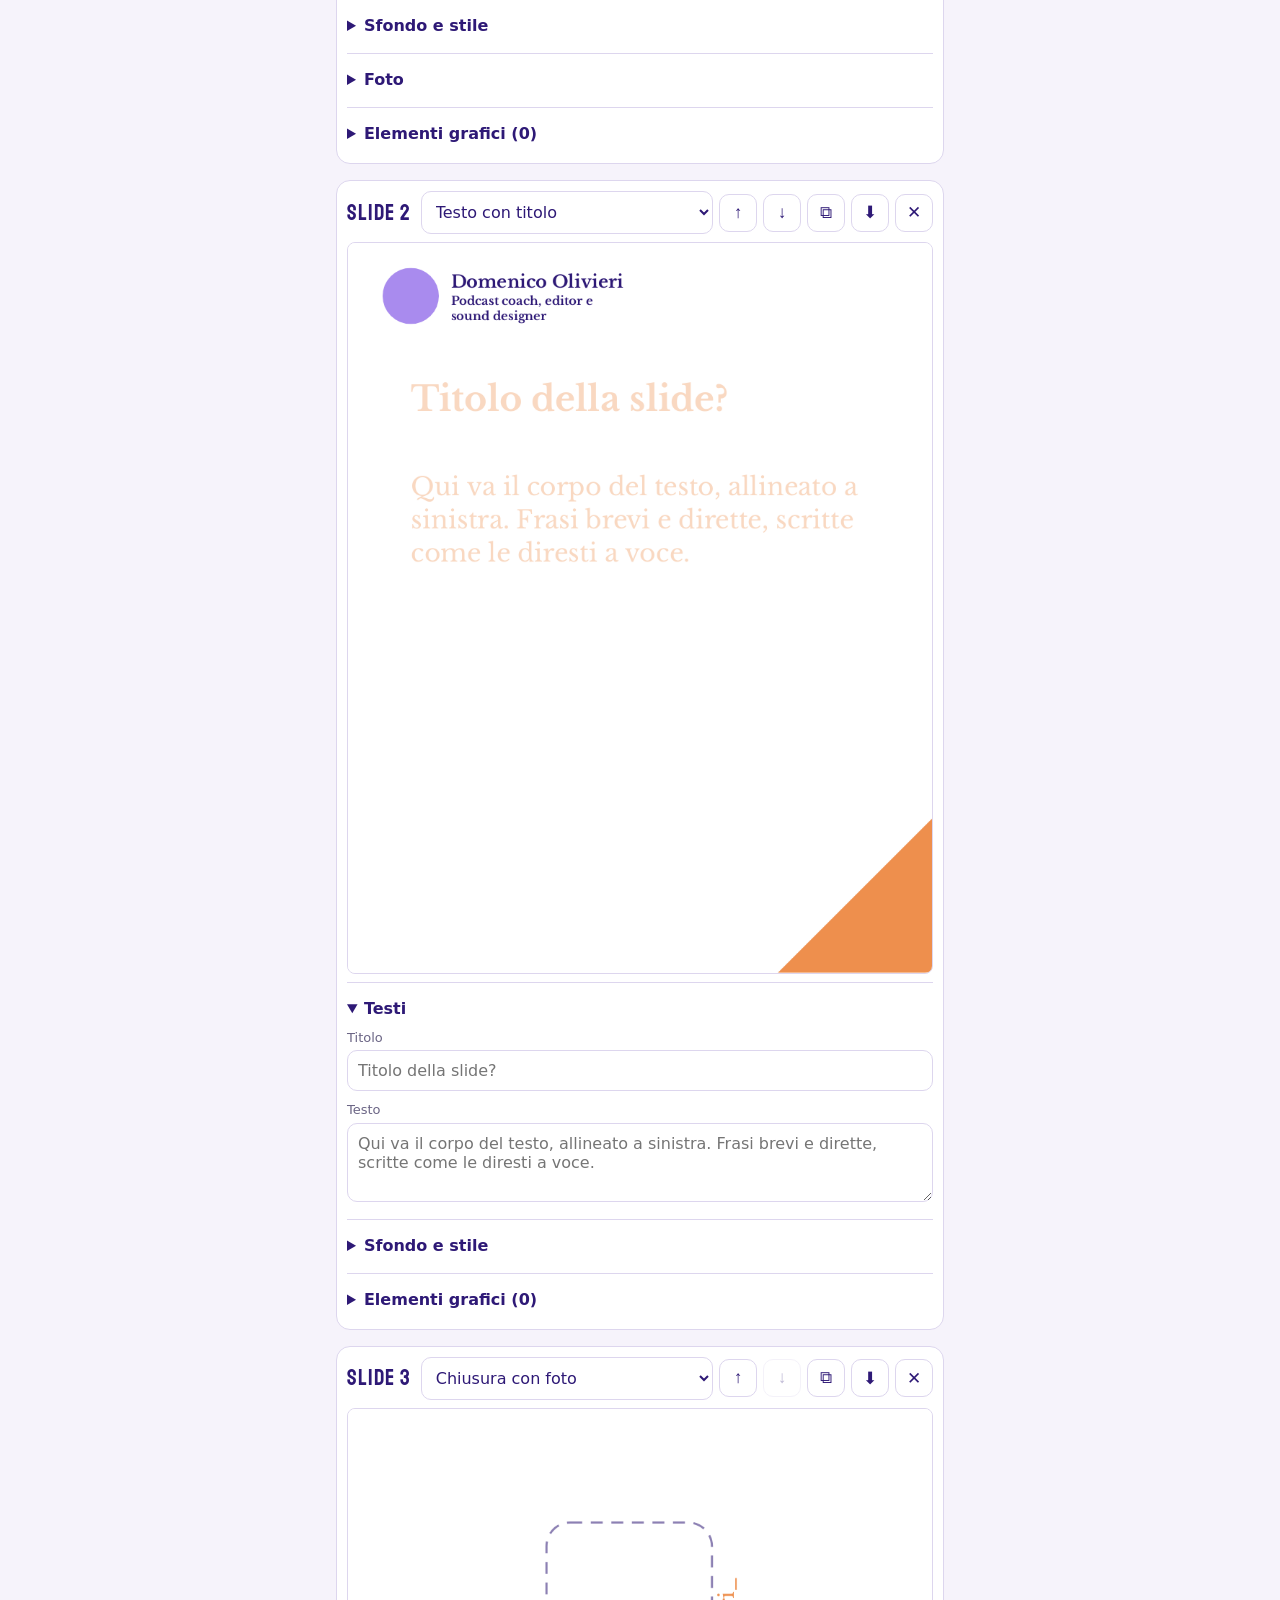
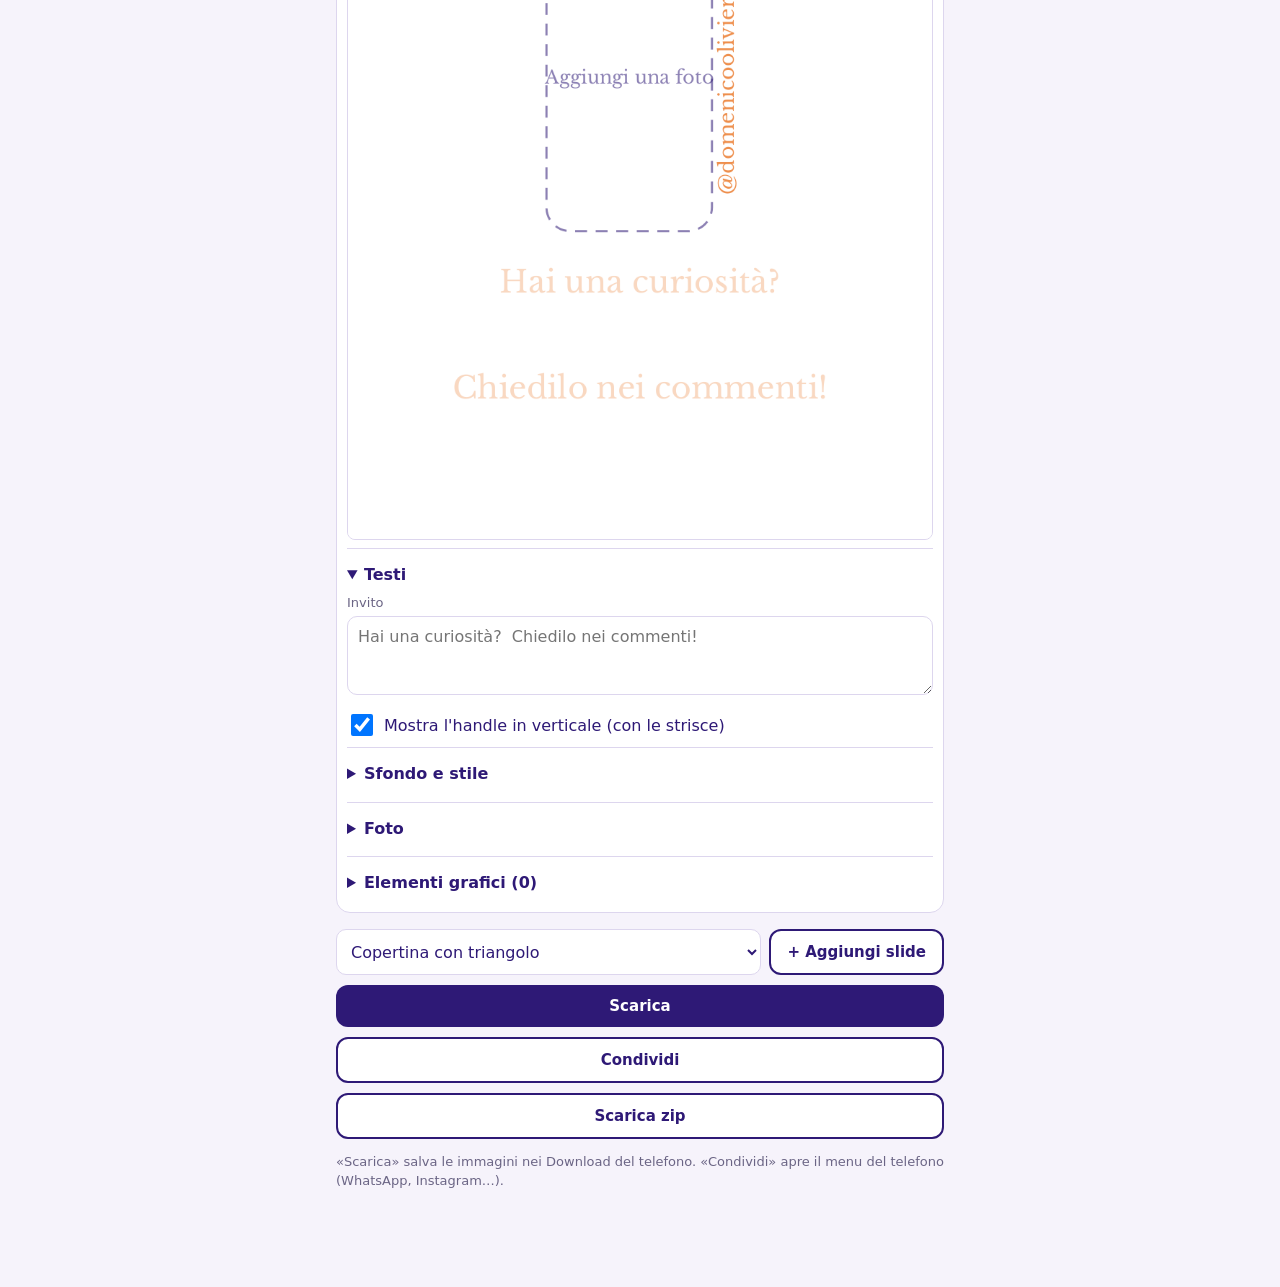
==== commit 9f52b419: "Portfolio: sincronizzazione con GitHub dall'app (token, push e pull) Co-Authored-By: Claude Sonnet 5" ====
--- a/index.html
+++ b/index.html
@@ -57,6 +57,17 @@
       <div class="riga-btn"><button id="pf-cl-nuovo" class="btn piccolo" type="button">+ Aggiungi un cliente</button><button id="pf-cl-import" class="btn sec piccolo" type="button">Aggiungi i clienti dei podcast</button></div>
     </details>
     <div id="pf-lista"></div>
+    <div class="blocco"><h2>Sincronizza con GitHub</h2>
+      <p class="nota">⬆ <b>Push</b> manda il portfolio online (un commit diretto su GitHub). ⬇ <b>Pull</b> riprende dal sito i podcast, le cover e le impostazioni (utile su un altro telefono o dopo aver cancellato i dati).</p>
+      <label class="campo"><span>Token GitHub</span><input type="password" id="gh-token" autocomplete="off" autocapitalize="none" spellcheck="false" placeholder="github_pat_…"></label>
+      <div class="riga-btn"><button id="gh-mostra" class="btn sec piccolo" type="button">Mostra / nascondi</button><button id="gh-prova" class="btn sec piccolo" type="button">Prova il token</button></div>
+      <details><summary>Repo e ramo (avanzato)</summary>
+        <label class="campo"><span>Repo (proprietario/nome)</span><input type="text" id="gh-repo" autocapitalize="none"></label>
+        <label class="campo"><span>Ramo</span><input type="text" id="gh-branch" autocapitalize="none"></label></details>
+      <div class="azioni"><button id="gh-push" class="btn" type="button">⬆ Push (invia al sito)</button><button id="gh-pull" class="btn sec" type="button">⬇ Pull (prendi dal sito)</button></div>
+      <p id="gh-stato" class="nota"></p>
+      <p class="nota">Il token resta solo su questo telefono, non va mai nel repo. Usa un token «fine-grained» limitato a DomePodcast-Studio con permesso <i>Contents: Read and write</i>. Attenzione: sullo stesso indirizzo (olivieridomenicopodcast.github.io) stanno anche le altre tue app: non usare un token valido per altri repo.</p>
+    </div>
     <div class="blocco"><h2>Pubblica</h2>
       <p class="nota">Esporta il sito pronto (zip), poi incolla il messaggio e allega lo zip in Claude Code: ci penso io a metterlo online.</p>
       <div class="azioni">
